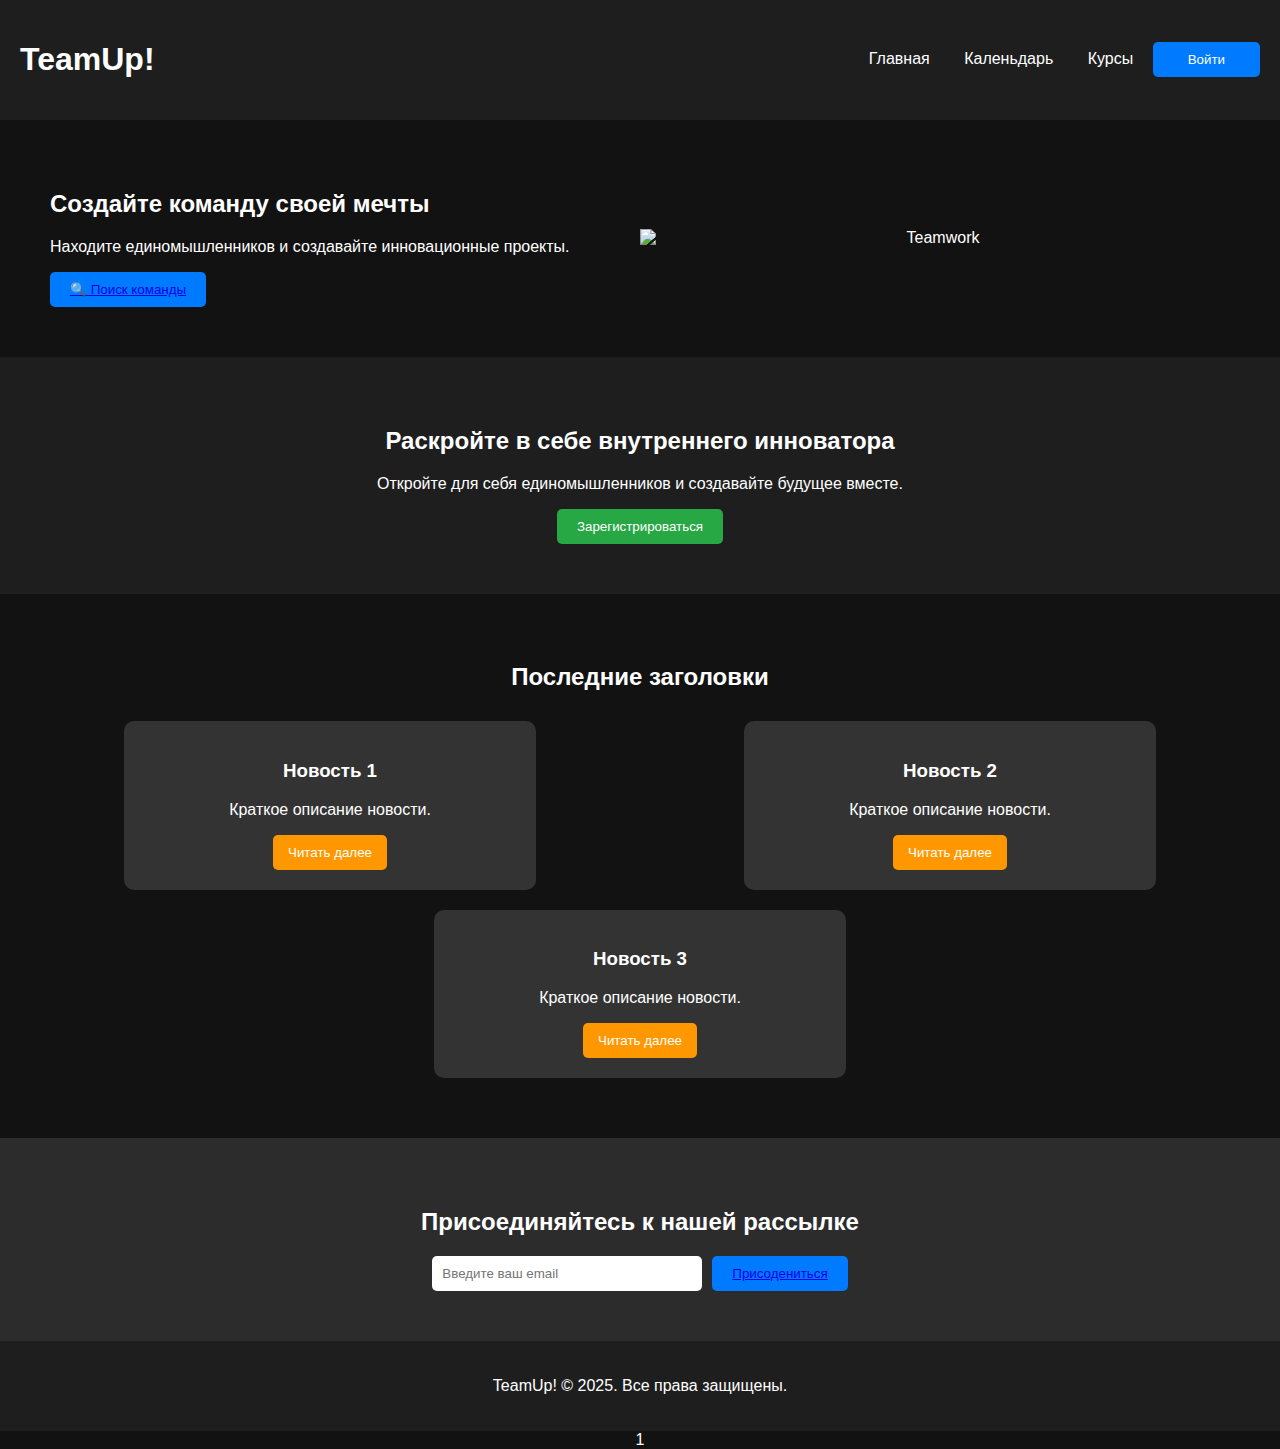
==== index.html @ c9bea912 "Update and rename landing.html to index.html" ====
<!DOCTYPE html>
<html lang="ru">
<head>
    <meta charset="UTF-8">
    <meta name="viewport" content="width=device-width, initial-scale=1.0">
    <title>TeamUp!</title>
    <link rel="stylesheet" href="style.css">
</head>
<body>
    <!-- Навбар -->
    <nav class="navbar">
        <h1 class="logo">TeamUp!</h1>
        <div class="nav-links">
            <a href="#">Главная</a>
            <a href="#">Каленьдарь</a>
            <a href="#">Курсы</a>
            <button class="login-btn"><a href="login.html">Войти</a></button>
        </div>
    </nav>

    <!-- Герой-секция -->
    <header class="hero">
        <div class="hero-text">
            <h2>Создайте команду своей мечты</h2>
            <p>Находите единомышленников и создавайте инновационные проекты.</p>
            <button class="search-team-btn"><a href="login.html">🔍 Поиск команды</a></button>
        </div>
        <img src="teamwork.png" alt="Teamwork" class="hero-image">
    </header>

    <!-- Инновационная секция -->
    <section class="innovation">
        <h2>Раскройте в себе внутреннего инноватора</h2>
        <p>Откройте для себя единомышленников и создавайте будущее вместе.</p>
        <button class="register-btn">Зарегистрироваться</button>
    </section>

    <!-- Новости -->
    <section class="news">
        <h2>Последние заголовки</h2>
        <div class="news-grid">
            <div class="news-item">
                <h3>Новость 1</h3>
                <p>Краткое описание новости.</p>
                <button class="read-more-btn">Читать далее</button>
            </div>
            <div class="news-item">
                <h3>Новость 2</h3>
                <p>Краткое описание новости.</p>
                <button class="read-more-btn">Читать далее</button>
            </div>
            <div class="news-item">
                <h3>Новость 3</h3>
                <p>Краткое описание новости.</p>
                <button class="read-more-btn">Читать далее</button>
            </div>
        </div>
    </section>

    <!-- Подписка -->
    <section class="subscription">
        <h2>Присоединяйтесь к нашей рассылке</h2>
        <div class="subscription-box">
            <input type="email" placeholder="Введите ваш email" class="email-input">
            <button class="subscribe-btn"><a href="login.html">Присодениться</a></button>
        </div>
    </section>

    <!-- Подвал -->
    <footer class="footer">
        <p>TeamUp! &copy; 2025. Все права защищены.</p>
    </footer>
</body>
</html>
  1
---- style.css ----
/* Общие стили */
    body {
        font-family: Arial, sans-serif;
        margin: 0;
        padding: 0;
        background-color: #121212;
        color: #fff;
        text-align: center;
    }

    /* Навбар */
    .navbar {
        display: flex;
        justify-content: space-between;
        align-items: center;
        padding: 20px;
        background-color: #1E1E1E;
    }

    .nav-links a {
        color: #fff;
        text-decoration: none;
        margin: 0 15px;
    }

    .login-btn {
        background-color: #007bff;
        border: none;
        color: white;
        padding: 10px 20px;
        border-radius: 5px;
        cursor: pointer;
    }

    /* Герой-секция */
    .hero {
        display: flex;
        align-items: center;
        justify-content: space-between;
        padding: 50px;
    }

    .hero-text {
        max-width: 50%;
        text-align: left;
    }

    .hero-image {
        width: 50%;
    }

    .search-team-btn {
        background-color: #007bff;
        border: none;
        color: white;
        padding: 10px 20px;
        border-radius: 5px;
        cursor: pointer;
    }

    /* Инновационная секция */
    .innovation {
        background-color: #1E1E1E;
        padding: 50px 20px;
    }

    .register-btn {
        background-color: #28a745;
        border: none;
        color: white;
        padding: 10px 20px;
        border-radius: 5px;
        cursor: pointer;
    }

    /* Новости */
    .news {
        padding: 50px 20px;
    }

    .news-grid {
        display: flex;
        justify-content: space-around;
        flex-wrap: wrap;
    }

    .news-item {
        background-color: #333;
        padding: 20px;
        border-radius: 10px;
        margin: 10px;
        width: 30%;
    }

    .read-more-btn {
        background-color: #ff9800;
        border: none;
        color: white;
        padding: 10px 15px;
        border-radius: 5px;
        cursor: pointer;
    }

    /* Подписка */
    .subscription {
        background-color: #2C2C2C;
        padding: 50px 20px;
    }

    .subscription-box {
        display: flex;
        justify-content: center;
        align-items: center;
        gap: 10px;
    }

    .email-input {
        padding: 10px;
        border-radius: 5px;
        border: none;
        width: 250px;
    }

    .subscribe-btn {
        background-color: #007bff;
        border: none;
        color: white;
        padding: 10px 20px;
        border-radius: 5px;
        cursor: pointer;
    }

    /* Подвал */
    .footer {
        background-color: #1E1E1E;
        padding: 20px;
    }
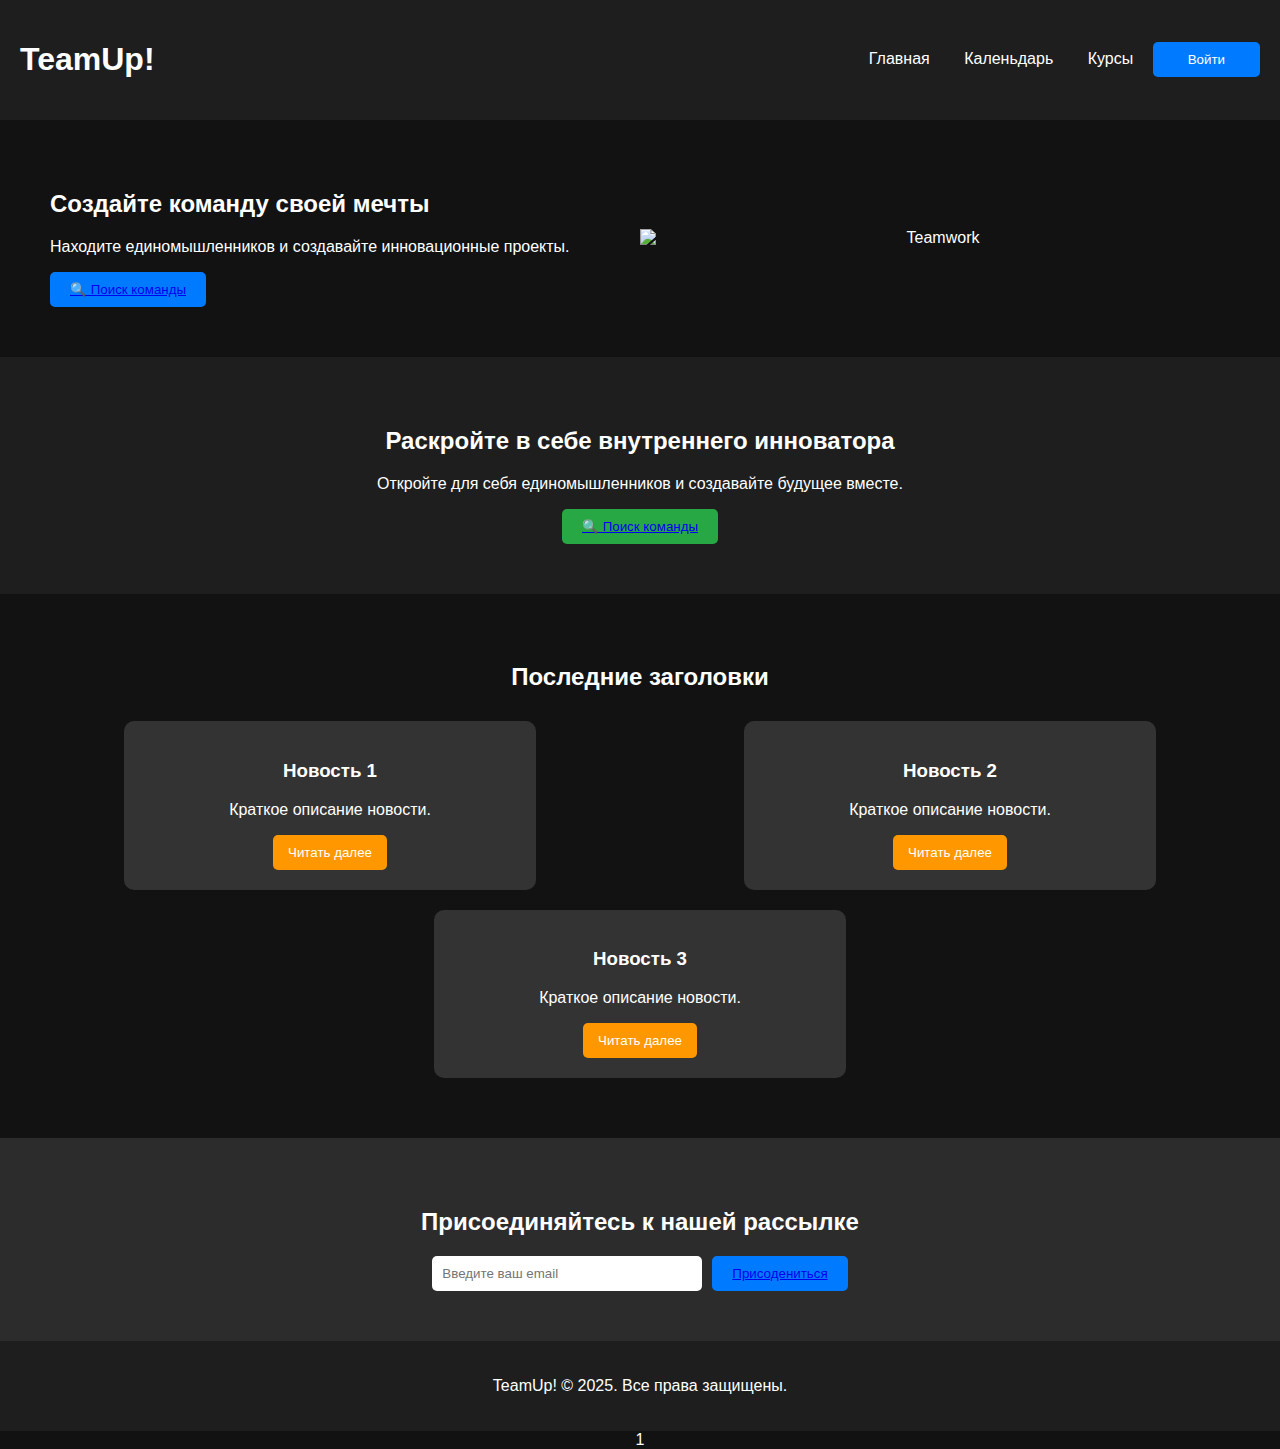
==== commit d8d491f1: "Update index.html" ====
--- a/index.html
+++ b/index.html
@@ -14,7 +14,7 @@
             <a href="#">Главная</a>
             <a href="#">Каленьдарь</a>
             <a href="#">Курсы</a>
-            <button class="login-btn"><a href="login.html">Войти</a></button>
+            <button class="login-btn"><a href="https://lvgcb.github.io/login/">Войти</a></button>
         </div>
     </nav>
 
@@ -23,7 +23,7 @@
         <div class="hero-text">
             <h2>Создайте команду своей мечты</h2>
             <p>Находите единомышленников и создавайте инновационные проекты.</p>
-            <button class="search-team-btn"><a href="login.html">🔍 Поиск команды</a></button>
+            <button class="search-team-btn"><a href="https://lvgcb.github.io/login/">🔍 Поиск команды</a></button>
         </div>
         <img src="teamwork.png" alt="Teamwork" class="hero-image">
     </header>
@@ -32,7 +32,7 @@
     <section class="innovation">
         <h2>Раскройте в себе внутреннего инноватора</h2>
         <p>Откройте для себя единомышленников и создавайте будущее вместе.</p>
-        <button class="register-btn">Зарегистрироваться</button>
+        <button class="register-btn"><a href="https://lvgcb.github.io/login/">🔍 Поиск команды</a></button>
     </section>
 
     <!-- Новости -->
@@ -62,7 +62,7 @@
         <h2>Присоединяйтесь к нашей рассылке</h2>
         <div class="subscription-box">
             <input type="email" placeholder="Введите ваш email" class="email-input">
-            <button class="subscribe-btn"><a href="login.html">Присодениться</a></button>
+            <button class="subscribe-btn"><a href="https://lvgcb.github.io/login/">Присодениться</a></button>
         </div>
     </section>
 
